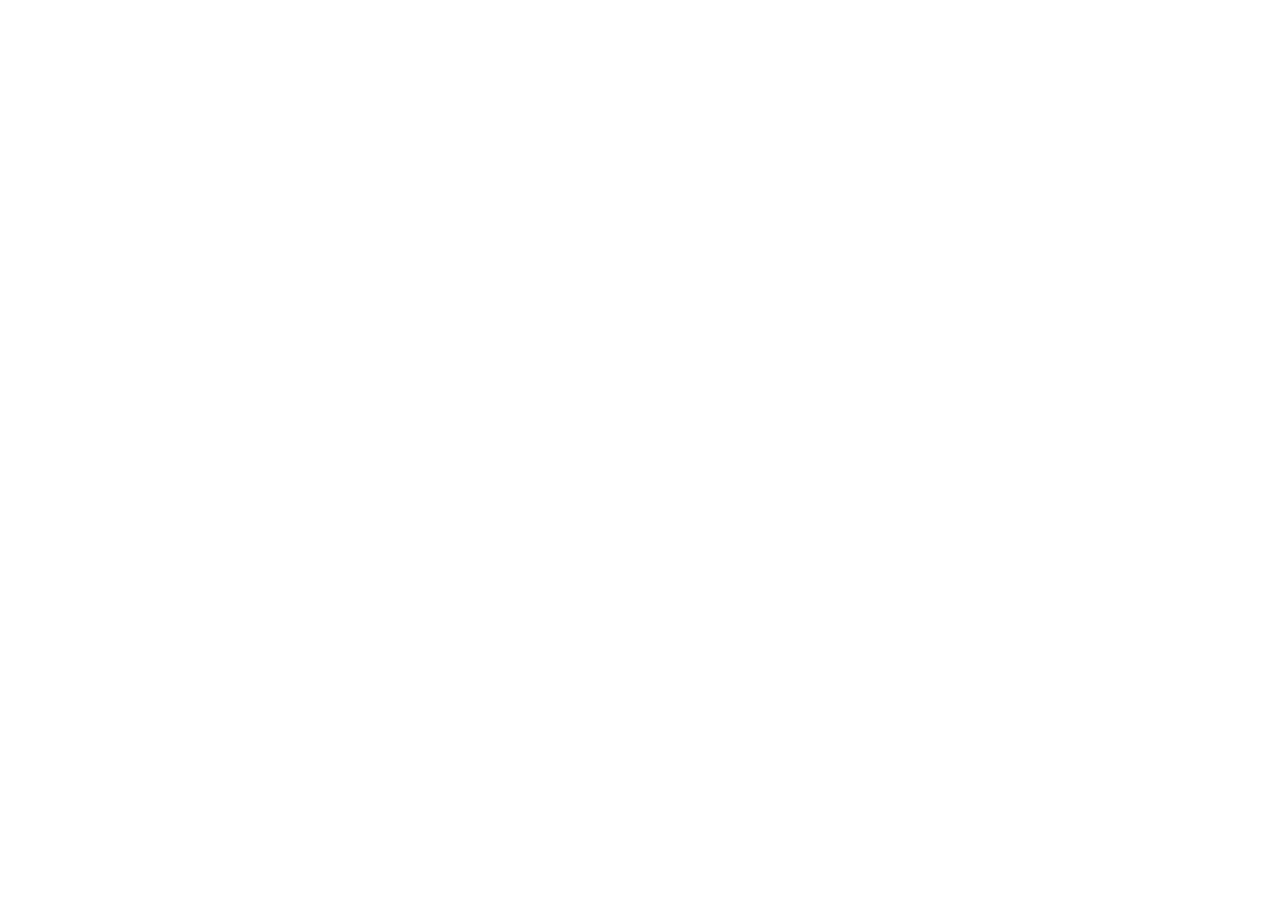
==== frontend/index.html @ 1235bbd8 "change color" ====
<!DOCTYPE html>
<html lang = "zh-TW">

    <!-- 告訴瀏覽器的資訊 -->
    <head>
        <title>Bobok</title>
        <link href="https://fonts.googleapis.com/css2?family=Noto+Sans+TC:wght@400;700&display=swap" rel="stylesheet">
        <link rel="stylesheet" href="style.css">
        <meta charset="UTF-8">
        <meta name="author" content="Chen Bo An">
        <meta name="description" content="個人圖書管理系統">
    </head>

    <!-- 呈現在網頁上的資訊 -->
    <body>
        <!-- 網頁樣式 -->
        <div>
            
        </div>

        <!-- 網頁功能 -->
        <script>
            
        </script>
    </body>
</html>
---- frontend/style.css ----
/* 消除瀏覽器預設的間距 */
* {
    margin: 0;
    padding: 0;
    box-sizing: border-box;
    font-family: 'Noto Sans TC', sans-serif !important;
}

/* 設定整個網頁共用的設定 */
body {
    background: linear-gradient(135deg, #FFEBF0 0%, #EBF8FF 100%);
    color: #333; /* 主要文字顏色 */
    line-height: 1.6;
}

/*********************************************************/
/* 登入介面 */
div.login_page{
    width: 100%;       
    height: 100%;   
    display: flex;
    justify-content: center; /* 水平 */
    align-items: center;     /* 垂直 */
    min-height: 100vh;       /* 確保畫布跟視窗一樣大 */
    margin: 0;
}

div.login_box{
    width : 200px;
    height : 240px;
    background-color: rgba(255, 255, 255, 0.3); 
    backdrop-filter: blur(10px);
    -webkit-backdrop-filter: blur(10px);
    border: 1px solid rgba(255, 255, 255, 0.3);
    box-shadow: 0 8px 32px rgba(0, 0, 0, 0.1);
    text-align: left;
    display: flex;
    flex-direction: column;
    border-radius: 8px; /* 倒圓角 */
}

div.login_box h3{
    margin-top: 5px;
    margin-left: 10px;
    margin-bottom: 20px;     /* 下方留白 */
    font-size: 24px;
}

div.login_input_group{
    margin-bottom: 15px;
    font-size: 14px;
    font-weight: 550;
}

div.login_input_group label{
    margin-left: 10px;
    flex-shrink: 0;
}

div.login_input_group input{
    width: 60%;
}

div.login_button_group{
    display: flex;
    justify-content: space-between; /* 依然維持一左一右 */
    padding: 0 10px 15px 10px; 
    width: 100%;
    margin-top: auto; /* 確保在 login_box 底部 */
}

div.login_button_group button {
    cursor: pointer;
    padding: 5px 5px;
    border-radius: 8px; /* 加大按鈕圓角 */
    border: none;         /* 移除原本的黑色框線 */
    font-size: 12px;
    font-weight: 550;
    background: rgba(221, 216, 216, 0.3); 
    backdrop-filter: blur(8px);
    -webkit-backdrop-filter: blur(8px);
    border: 1px solid rgba(255, 255, 255, 0.3);
}

div#btn_login_left button:hover, 
div#btn_login_right button:hover {
    background: rgba(255, 255, 255, 0.5) !important; /* 移過去時變白、變亮 */
    border: 1px solid rgba(255, 255, 255, 0.8) !important;
    transform: translateY(-1px); /* 向上浮起感 */
    box-shadow: 0 5px 15px rgba(0, 0, 0, 0.1); /* 增加陰影 */
}

/*********************************************************/
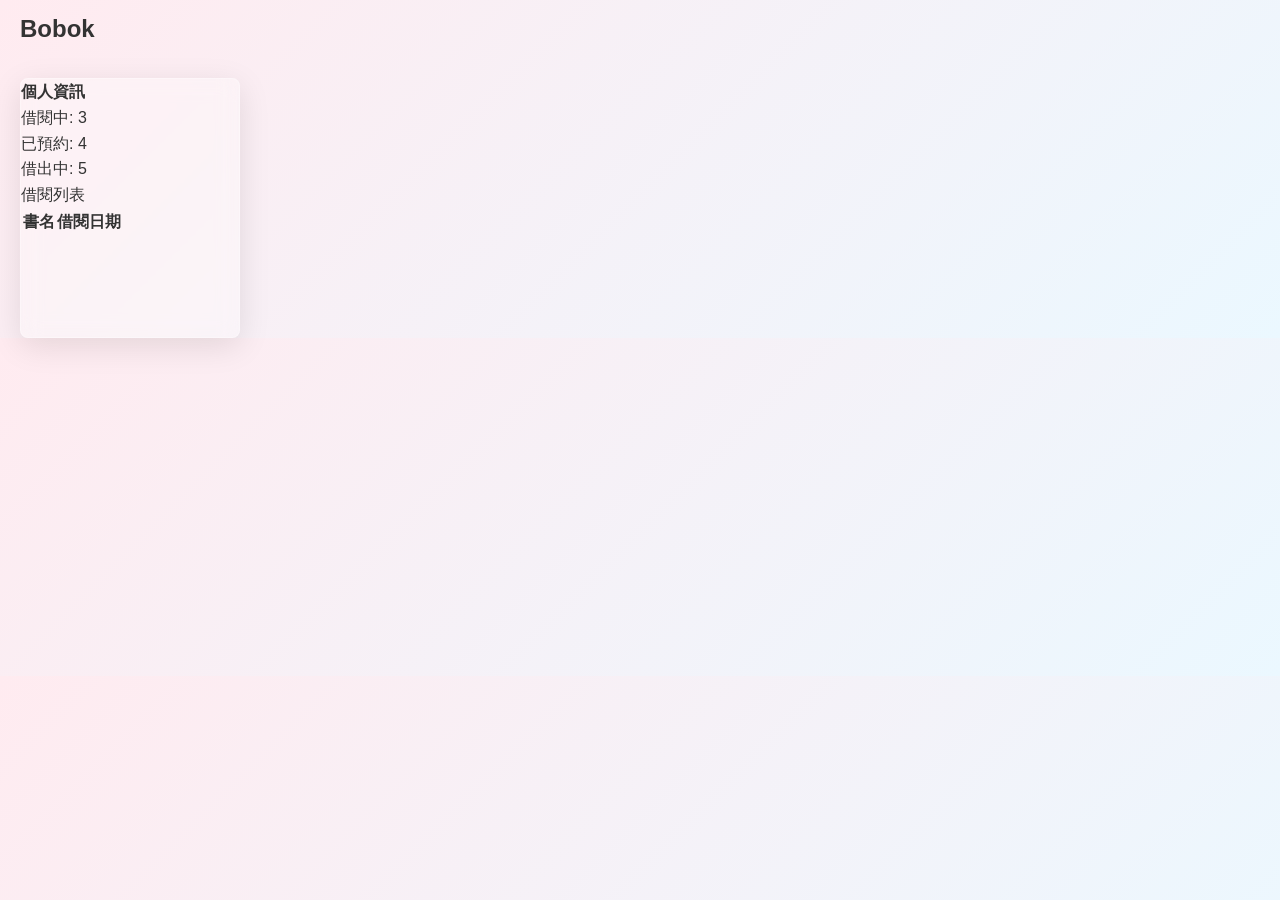
==== commit 94288f64: "add index code" ====
--- a/frontend/index.html
+++ b/frontend/index.html
@@ -13,10 +13,45 @@
 
     <!-- 呈現在網頁上的資訊 -->
     <body>
-        <!-- 網頁樣式 -->
-        <div>
-            
+        <div class="index_page">
+            <!-- Title -->
+            <div class="index_title">
+                <h3>Bobok</h3>
+            </div>
+
+            <!-- 個人資訊欄位 -->
+            <div class="personal_information">
+                <h4>個人資訊</h4>
+                <div class="stat_item">
+                    <label>借閱中:</label>
+                    <span class="count">3</span>
+                </div>
+                <div class="stat_item">
+                    <label>已預約:</label>
+                    <span class="count">4</span>
+                </div>
+                <div class="stat_item">
+                    <label>借出中:</label>
+                    <span class="count">5</span>
+                </div>
+
+                <div class="borrow_list">
+                    <label>借閱列表</label>
+                    <table>
+                        <tr>
+                            <th>書名</th>
+                            <th>借閱日期</th>
+                        </tr>
+                    </table>
+                </div>
+            </div>
+
+            <!-- 圖書清單欄位 -->
+            <div class="book_list">
+
+            </div>
         </div>
+        
 
         <!-- 網頁功能 -->
         <script>
--- a/frontend/style.css
+++ b/frontend/style.css
@@ -26,8 +26,8 @@
 }
 
 div.login_box{
-    width : 200px;
-    height : 240px;
+    width : 220px;
+    height : 260px;
     background-color: rgba(255, 255, 255, 0.3); 
     backdrop-filter: blur(10px);
     -webkit-backdrop-filter: blur(10px);
@@ -42,7 +42,7 @@
 div.login_box h3{
     margin-top: 5px;
     margin-left: 10px;
-    margin-bottom: 20px;     /* 下方留白 */
+    margin-bottom: 30px;     /* 下方留白 */
     font-size: 24px;
 }
 
@@ -90,4 +90,26 @@
     box-shadow: 0 5px 15px rgba(0, 0, 0, 0.1); /* 增加陰影 */
 }
 
-/*********************************************************/+/*********************************************************/
+/* 使用者介面 */
+div.index_title h3{
+    margin-top: 10px;
+    margin-left: 20px;
+    margin-bottom: 30px;     /* 下方留白 */
+    font-size: 24px;
+}
+
+div.personal_information{
+    width : 220px;
+    height : 260px;
+    margin-left: 20px;
+    background-color: rgba(255, 255, 255, 0.3); 
+    backdrop-filter: blur(10px);
+    -webkit-backdrop-filter: blur(10px);
+    border: 1px solid rgba(255, 255, 255, 0.3);
+    box-shadow: 0 8px 32px rgba(0, 0, 0, 0.1);
+    text-align: left;
+    display: flex;
+    flex-direction: column;
+    border-radius: 8px; /* 倒圓角 */
+}
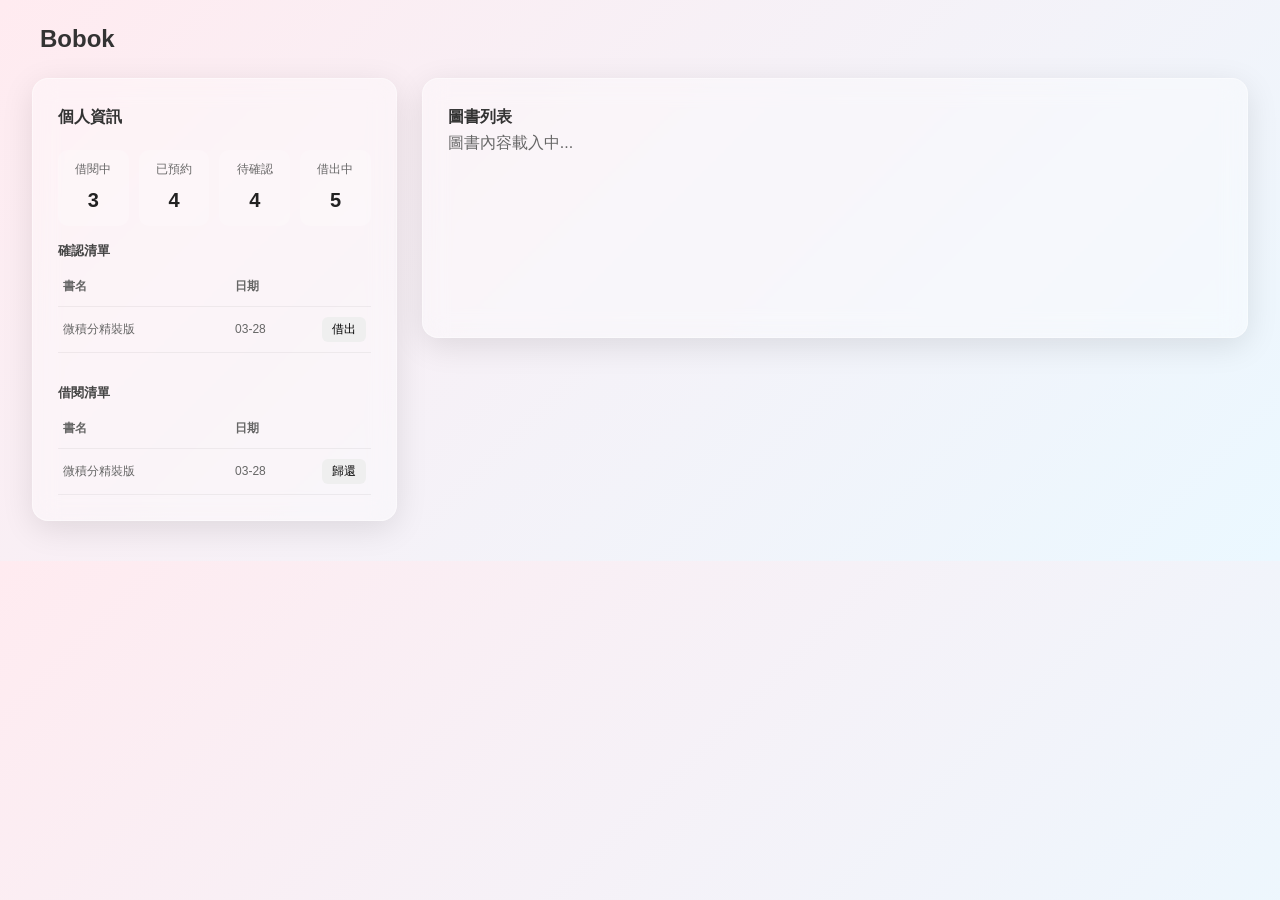
==== commit eba9494b: "add personal information" ====
--- a/frontend/index.html
+++ b/frontend/index.html
@@ -13,42 +13,83 @@
 
     <!-- 呈現在網頁上的資訊 -->
     <body>
+        <!-- Title -->
+        <div class="index_title">
+            <h2>Bobok</h2>
+        </div>
+
         <div class="index_page">
-            <!-- Title -->
-            <div class="index_title">
-                <h3>Bobok</h3>
-            </div>
-
             <!-- 個人資訊欄位 -->
             <div class="personal_information">
-                <h4>個人資訊</h4>
-                <div class="stat_item">
-                    <label>借閱中:</label>
-                    <span class="count">3</span>
-                </div>
-                <div class="stat_item">
-                    <label>已預約:</label>
-                    <span class="count">4</span>
-                </div>
-                <div class="stat_item">
-                    <label>借出中:</label>
-                    <span class="count">5</span>
+                <div class="profile_header">
+                    <h4>個人資訊</h4>
                 </div>
 
-                <div class="borrow_list">
-                    <label>借閱列表</label>
-                    <table>
-                        <tr>
-                            <th>書名</th>
-                            <th>借閱日期</th>
-                        </tr>
+                <div class="stats_grid">
+                    <div class="stat_item">
+                        <label>借閱中</label>
+                        <span class="count">3</span>
+                    </div>
+                    <div class="stat_item">
+                        <label>已預約</label>
+                        <span class="count">4</span>
+                    </div>
+                    <div class="stat_item">
+                        <label>待確認</label>
+                        <span class="count">4</span>
+                    </div>
+                    <div class="stat_item">
+                        <label>借出中</label>
+                        <span class="count">5</span>
+                    </div>
+                </div>
+
+                <div class="confirm_section">
+                    <label class="section_label">確認清單</label>
+                    <table class="mini_table">
+                        <thead>
+                            <tr>
+                                <th>書名</th>
+                                <th>日期</th>
+                                <th> </th>
+                            </tr>
+                        </thead>
+                        <tbody>
+                            <tr>
+                                <td>微積分精裝版</td>
+                                <td>03-28</td>
+                                <td><button class="btn_confirm">借出</button></td>
+                            </tr>
+                        </tbody>
+                    </table>
+                </div>
+
+                <div class="borrow_section">
+                    <label class="section_label">借閱清單</label>
+                    <table class="mini_table">
+                        <thead>
+                            <tr>
+                                <th>書名</th>
+                                <th>日期</th>
+                                <th> </th>
+                            </tr>
+                        </thead>
+                        <tbody>
+                            <tr>
+                                <td>微積分精裝版</td>
+                                <td>03-28</td>
+                                <td><button class="btn_return">歸還</button></td>
+                            </tr>
+                        </tbody>
                     </table>
                 </div>
             </div>
 
-            <!-- 圖書清單欄位 -->
             <div class="book_list">
-
+                <h4>圖書列表</h4>
+                <div class="book_grid">
+                    <p style="color: #666;">圖書內容載入中...</p>
+                </div>
             </div>
         </div>
         
--- a/frontend/style.css
+++ b/frontend/style.css
@@ -92,24 +92,202 @@
 
 /*********************************************************/
 /* 使用者介面 */
-div.index_title h3{
-    margin-top: 10px;
-    margin-left: 20px;
-    margin-bottom: 30px;     /* 下方留白 */
-    font-size: 24px;
-}
-
-div.personal_information{
-    width : 220px;
-    height : 260px;
-    margin-left: 20px;
-    background-color: rgba(255, 255, 255, 0.3); 
-    backdrop-filter: blur(10px);
-    -webkit-backdrop-filter: blur(10px);
-    border: 1px solid rgba(255, 255, 255, 0.3);
+.index_title {
+    padding: 20px 40px;
+    color: #333;
+}
+
+/* 核心並排容器 */
+.index_page {
+    display: flex;
+    flex-direction: row;
+    width: 95%;
+    max-width: 1400px;
+    margin: 0 auto 40px auto; /* 居中並留底部空間 */
+    gap: 25px;                /* 區塊間距 */
+    align-items: flex-start;  /* 高度隨內容改變的關鍵 */
+}
+
+/* 通用毛玻璃卡片樣式 */
+.personal_information, .book_list {
+    background-color: rgba(255, 255, 255, 0.35); 
+    backdrop-filter: blur(12px);
+    -webkit-backdrop-filter: blur(12px);
+    border: 1px solid rgba(255, 255, 255, 0.4);
     box-shadow: 0 8px 32px rgba(0, 0, 0, 0.1);
-    text-align: left;
-    display: flex;
-    flex-direction: column;
-    border-radius: 8px; /* 倒圓角 */
+    border-radius: 16px;
+    padding: 25px;
+    box-sizing: border-box;
+}
+
+/* 比例分配 */
+.personal_information {
+    flex: 0 0 30%; /* 固定 30% */
+    min-height: 260px;
+}
+
+.book_list {
+    flex: 1;       /* 佔滿剩下的 70% */
+    min-height: 260px;
+}
+
+.borrow_section {
+    margin-top: 30px; /* 增加頂部間距 */
+}
+
+/* --- 個人資訊內部設計 --- */
+.profile_header {
+    display: flex;
+    justify-content: space-between;
+    align-items: center;
+    margin-bottom: 20px;
+}
+
+.avatar {
+    width: 40px;
+    height: 40px;
+    background: #4A90E2;
+    color: white;
+    border-radius: 50%;
+    display: flex;
+    align-items: center;
+    justify-content: center;
+    font-weight: bold;
+}
+
+.stats_grid {
+    display: flex;
+    justify-content: space-between;
+    margin-bottom: 15px;
+    gap: 10px;
+}
+
+.stat_item {
+    text-align: center;
+    flex: 1;
+    background: rgba(255, 255, 255, 0.2);
+    padding: 10px 5px;
+    border-radius: 10px;
+}
+
+.stat_item label {
+    display: block;
+    font-size: 12px;
+    color: #666;
+    margin-bottom: 5px;
+}
+
+.stat_item .count {
+    font-size: 20px;
+    font-weight: bold;
+    color: #222;
+}
+
+.section_label {
+    font-size: 13px;
+    font-weight: bold;
+    color: #444;
+    display: block;
+    margin-bottom: 5px;
+}
+
+.mini_table {
+    width: 100%;
+    border-collapse: collapse;
+    font-size: 12px;
+    /* 關鍵：固定佈局讓寬度分配更精準 */
+    table-layout: fixed; 
+}
+
+/* 設定所有標題與資料的基本對齊 */
+.mini_table th, .mini_table td {
+    padding: 10px 5px;
+    border-bottom: 1px solid rgba(0, 0, 0, 0.05);
+    text-align: left; /* 全部統一置左 */
+    color: #666;
+    vertical-align: middle;
+}
+
+/* 第一欄：書名 (佔 55%) */
+.mini_table th:nth-child(1),
+.mini_table td:nth-child(1) {
+    width: 55%;
+}
+
+/* 第二欄：日期 (佔 25%) */
+/* 這裡會確保標題與數字都對齊同一條垂直線 */
+.mini_table th:nth-child(2),
+.mini_table td:nth-child(2) {
+    width: 25%;
+}
+
+/* 第三欄：按鈕 (佔 20%) */
+/* 只有這欄維持靠右對齊，讓介面邊緣整齊 */
+.mini_table th:last-child, 
+.mini_table td:last-child {
+    width: 20%;
+    text-align: right ; 
+}
+
+/* 讓按鈕本身不要有額外的 margin，確保貼齊 */
+button {
+    margin: 0;
+}
+
+button {
+    border: none;
+    padding: 4px 10px;
+    border-radius: 6px;
+    font-size: 12px;
+    cursor: pointer;
+    font-family: 'Noto Sans TC', sans-serif;
+    transition: background 0.3s;
+    margin: 0;
+    white-space: nowrap;      /* 強制文字橫向，不換行 */
+    display: inline-flex;     /* 使用 flex 確保內容置中 */
+    align-items: center;
+    justify-content: center;
+    min-width: fit-content;   /* 寬度隨文字自動伸縮 */
+}
+
+/* 確認按鈕樣式 */
+.btn_confirm .btn_return {
+    background-color: rgba(74, 144, 226, 0.2); /* 淡藍色 */
+    color: #4A90E2;
+    border: 1px solid rgba(74, 144, 226, 0.3);
+}
+
+.btn_confirm:hover {
+    background-color: #555;
+    color: white;
+}
+
+.btn_return:hover {
+    background-color: #555;
+    color: white;
+}
+
+/* 響應式：手機版改為上下堆疊 */
+@media (max-width: 900px) {
+    
+    .index_page {
+        flex-direction: column; /* 將並排改為上下堆疊 */
+        align-items: center;    /* 讓區塊在中間對齊 */
+        width: 100%;            /* 容器佔滿全寬 */
+        padding: 0 15px;        /* 增加左右內邊距，避免卡片貼邊 */
+        box-sizing: border-box;
+    }
+
+    /* 個人資訊：縮小時改為 100% 寬度 */
+    .personal_information {
+        flex: none;             /* 取消原本的 30% 固定比例 */
+        width: 100%;            /* 寬度佔滿父容器 */
+        margin-bottom: 20px;    /* 與下方的圖書列表保持距離 */
+    }
+
+    /* 圖書列表：縮小時佔滿左右空間 */
+    .book_list {
+        flex: none;             /* 取消原本的 flex: 1 */
+        width: 100%;            /* 關鍵：左右佔滿 */
+    }
 }
